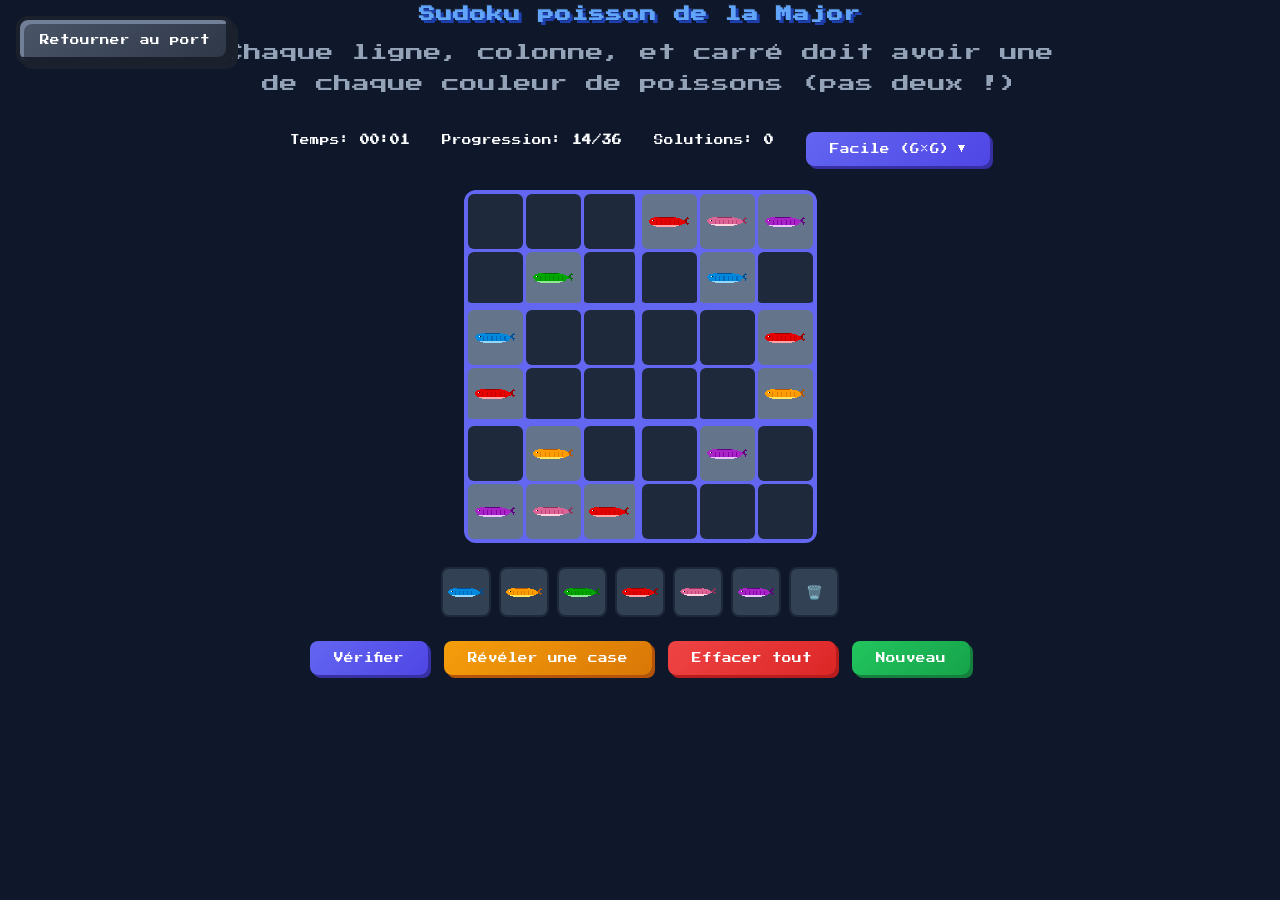
==== puzzles/fish-sudoku.html @ 7582b18f "Increase clues for easy puzzles (20-24 each) for unique solutions" ====
<!DOCTYPE html>
<html lang="fr">
<head>
    <meta charset="UTF-8">
    <meta name="viewport" content="width=device-width, initial-scale=1.0">
    <title>Sudoku poisson de la Major</title>
    <link rel="stylesheet" href="../assets/css/style.css">
    <link rel="stylesheet" href="../assets/css/puzzle.css">
    <style>
        .sudoku-container {
            display: flex;
            flex-direction: column;
            align-items: center;
            gap: 1.5rem;
        }

        .sudoku-grid {
            display: grid;
            gap: 3px;
            background: var(--primary);
            padding: 4px;
            border-radius: 12px;
        }

        .sudoku-grid.easy {
            grid-template-columns: repeat(6, 1fr);
            max-width: 360px;
        }

        .sudoku-grid.hard {
            grid-template-columns: repeat(9, 1fr);
            max-width: 500px;
        }

        .sudoku-cell {
            background: var(--surface);
            border-radius: 6px;
            display: flex;
            align-items: center;
            justify-content: center;
            cursor: pointer;
            transition: all 0.2s ease;
            position: relative;
        }

        .sudoku-grid.easy .sudoku-cell {
            width: 55px;
            height: 55px;
        }

        .sudoku-grid.hard .sudoku-cell {
            width: 50px;
            height: 50px;
        }

        .sudoku-grid.hard .sudoku-cell img {
            width: 35px;
            height: 35px;
        }

        .sudoku-cell:hover:not(.fixed):not(.revealed) {
            background: var(--surface-light);
            transform: scale(1.02);
        }

        .sudoku-cell.selected {
            box-shadow: 0 0 0 2px var(--primary);
        }

        .sudoku-cell.fixed {
            background: #64748b;
            cursor: default;
        }

        .sudoku-cell.revealed {
            background: rgba(34, 197, 94, 0.2);
            cursor: default;
        }

        .sudoku-cell.reveal-highlight {
            background: rgba(245, 158, 11, 0.3);
            cursor: pointer;
        }

        .sudoku-cell.reveal-highlight:hover {
            background: rgba(245, 158, 11, 0.5);
        }

        .sudoku-cell.correct {
            background: rgba(34, 197, 94, 0.3);
        }

        .sudoku-cell.wrong {
            background: rgba(239, 68, 68, 0.3);
        }

        .sudoku-cell img {
            width: 40px;
            height: 40px;
            object-fit: contain;
            image-rendering: pixelated;
            display: block;
            margin: 0 auto;
        }

        /* Box borders are added dynamically based on grid size */

        .fish-palette {
            display: flex;
            gap: 0.5rem;
            justify-content: center;
            flex-wrap: nowrap;
        }

        .fish-palette.hard .fish-btn {
            width: 44px;
            height: 44px;
        }

        .fish-palette.hard .fish-btn img {
            width: 32px;
            height: 32px;
        }

        .fish-btn {
            width: 50px;
            height: 50px;
            background: var(--surface-light);
            border: 2px solid var(--surface);
            border-radius: 8px;
            cursor: pointer;
            display: flex;
            align-items: center;
            justify-content: center;
            transition: all 0.2s ease;
            padding: 4px;
        }

        .fish-btn:hover {
            transform: scale(1.1);
            border-color: var(--primary);
        }

        .fish-btn.selected {
            border-color: var(--primary);
            box-shadow: 0 0 0 2px var(--primary);
        }

        .fish-btn img {
            width: 36px;
            height: 36px;
            object-fit: contain;
            image-rendering: pixelated;
            display: block;
            margin: 0 auto;
        }

        .controls {
            display: flex;
            gap: 1rem;
            flex-wrap: wrap;
            justify-content: center;
        }

        .btn-secondary {
            background: linear-gradient(135deg, #6366f1, #4f46e5);
            color: white;
            border: none;
            padding: 0.75rem 1.5rem;
            font-family: 'Press Start 2P', monospace;
            font-size: 0.6rem;
            border-radius: 8px;
            cursor: pointer;
            box-shadow: 3px 3px 0 #3730a3;
            transition: all 0.2s;
        }

        .btn-secondary:hover {
            transform: translate(-1px, -1px);
            box-shadow: 4px 4px 0 #3730a3;
        }

        .custom-select {
            position: relative;
            display: inline-block;
        }

        .select-btn {
            background: linear-gradient(135deg, #6366f1, #4f46e5);
            color: white;
            border: none;
            padding: 0.75rem 1.5rem;
            font-family: 'Press Start 2P', monospace;
            font-size: 0.6rem;
            border-radius: 8px;
            cursor: pointer;
            box-shadow: 3px 3px 0 #3730a3;
            transition: all 0.2s;
            display: flex;
            align-items: center;
            gap: 0.5rem;
        }

        .select-btn:hover {
            transform: translate(-1px, -1px);
            box-shadow: 4px 4px 0 #3730a3;
        }

        .select-btn::after {
            content: '▼';
            font-size: 0.5rem;
        }

        .select-btn.open::after {
            content: '▲';
        }

        .select-options {
            position: absolute;
            top: 100%;
            left: 0;
            margin-top: 0.5rem;
            background: linear-gradient(135deg, #4f46e5, #3730a3);
            border-radius: 8px;
            box-shadow: 3px 3px 0 #1e1b4b;
            display: none;
            z-index: 100;
            min-width: 100%;
        }

        .select-options.show {
            display: block;
        }

        .select-option {
            display: block;
            background: transparent;
            color: white;
            border: none;
            padding: 0.75rem 1.5rem;
            font-family: 'Press Start 2P', monospace;
            font-size: 0.5rem;
            cursor: pointer;
            width: 100%;
            text-align: left;
            transition: background 0.2s;
        }

        .select-option:hover {
            background: rgba(255, 255, 255, 0.1);
        }

        .select-option.selected {
            background: rgba(255, 255, 255, 0.2);
        }

        .stats-bar {
            display: flex;
            gap: 2rem;
            justify-content: center;
            font-family: 'Press Start 2P', monospace;
            font-size: 0.6rem;
            color: var(--text-secondary);
        }

        .feedback {
            text-align: center;
            font-family: 'Press Start 2P', monospace;
            font-size: 0.7rem;
            min-height: 2rem;
            padding: 0.5rem;
            border-radius: 8px;
        }

        .feedback.success {
            color: #22c55e;
        }

        .feedback.error {
            color: #ef4444;
        }

        .feedback.hint {
            color: #f59e0b;
        }
    </style>
</head>
<body>
    <a href="../index.html" class="retour-btn">Retourner au port</a>
    <div class="puzzle-wrapper">
        <main class="puzzle-main">
            <header>
                <h1>Sudoku poisson de la Major</h1>
                <p class="subtitle" style="max-width: 860px; margin: 0 auto;">Chaque ligne, colonne, et carré doit avoir une de chaque couleur de poissons (pas deux !)</p>
            </header>

            <div class="sudoku-container">
                <div class="stats-bar">
                    <span>Temps: <strong id="timer">00:00</strong></span>
                    <span>Progression: <strong id="progress">0/36</strong></span>
                    <span>Solutions: <strong id="solutions">...</strong></span>
                    <div class="custom-select">
                        <button class="select-btn" id="mode-btn">Facile (6×6)</button>
                        <div class="select-options" id="mode-options">
                            <button class="select-option selected" data-value="easy">Facile (6×6)</button>
                            <button class="select-option" data-value="hard">Difficile (9×9)</button>
                        </div>
                    </div>
                </div>

                <div class="sudoku-grid" id="sudoku-grid"></div>

                <div class="fish-palette" id="fish-palette"></div>

                <div class="controls">
                    <button class="btn-secondary" id="validate-btn">Vérifier</button>
                    <button class="btn-secondary" id="reveal-btn" style="background: linear-gradient(135deg, #f59e0b, #d97706); box-shadow: 3px 3px 0 #b45309;">Révéler une case</button>
                    <button class="btn-secondary" id="clear-btn" style="background: linear-gradient(135deg, #ef4444, #dc2626); box-shadow: 3px 3px 0 #b91c1c;">Effacer tout</button>
                    <button class="btn-secondary" id="new-btn" style="background: linear-gradient(135deg, #22c55e, #16a34a); box-shadow: 3px 3px 0 #15803d;">Nouveau</button>
                </div>

                <div id="feedback" class="feedback"></div>
            </div>
        </main>
    </div>

    <!-- Success Overlay -->
    <div class="success-overlay" id="success-overlay">
        <div class="success-box">
            <h2>Bravo !</h2>
            <p>Maintenant tu ne peux plus dire que tu sais pas faire un sudoku !</p>
            <a href="../index.html" class="retour-btn">Retourner au port</a>
        </div>
    </div>

    <!-- Fail Overlay -->
    <div class="success-overlay" id="fail-overlay" style="display: none;">
        <div class="success-box">
            <h2>Oops...</h2>
            <p>Il y a au moins deux poissons d'une couleur quelque part...</p>
            <div style="display: flex; gap: 1rem; justify-content: center; margin-top: 1rem;">
                <button class="btn-play" id="continue-btn" style="background: linear-gradient(135deg, #22c55e, #16a34a); padding: 1rem 2rem; font-family: 'Press Start 2P', monospace; font-size: 0.7rem; border-radius: 8px; border: none; color: white; cursor: pointer; box-shadow: 4px 4px 0 #15803d;">Oui</button>
                <a href="../index.html" style="background: linear-gradient(135deg, #ef4444, #dc2626); padding: 1rem 2rem; font-family: 'Press Start 2P', monospace; font-size: 0.7rem; border-radius: 8px; border: none; color: white; text-decoration: none; cursor: pointer; box-shadow: 4px 4px 0 #b91c1c;">Non</a>
            </div>
        </div>
    </div>

    <script src="../assets/js/puzzle-nav.js"></script>
    <script>
        // Game mode
        let gameMode = 'easy'; // 'easy' or 'hard'
        
        // Fish types
        const FISH_EASY = [
            { id: 0, name: 'blue', image: '../assets/images/fish-blue.png' },
            { id: 1, name: 'gold', image: '../assets/images/fish-gold.png' },
            { id: 2, name: 'green', image: '../assets/images/fish-green.png' },
            { id: 3, name: 'red', image: '../assets/images/fish-red.png' },
            { id: 4, name: 'pink', image: '../assets/images/fish-pink.png' },
            { id: 5, name: 'purple', image: '../assets/images/fish-purple.png' }
        ];

        const FISH_HARD = [
            { id: 0, name: 'blue', image: '../assets/images/fish-blue.png' },
            { id: 1, name: 'gold', image: '../assets/images/fish-gold.png' },
            { id: 2, name: 'green', image: '../assets/images/fish-green.png' },
            { id: 3, name: 'red', image: '../assets/images/fish-red.png' },
            { id: 4, name: 'pink', image: '../assets/images/fish-pink.png' },
            { id: 5, name: 'purple', image: '../assets/images/fish-purple.png' },
            { id: 6, name: 'cyan', image: '../assets/images/fish-cyan.png' },
            { id: 7, name: 'orange', image: '../assets/images/fish-orange.png' },
            { id: 8, name: 'navy', image: '../assets/images/fish-navy.png' }
        ];

        // Get current FISH array based on mode
        function getFish() {
            return gameMode === 'easy' ? FISH_EASY : FISH_HARD;
        }

        function getGridSize() {
            return gameMode === 'easy' ? 6 : 9;
        }

        // 6x6 Sudoku puzzles (0 = empty, 1-6 = fish ID + 1)
        // All puzzles have unique solutions (verified)
        const PUZZLES_EASY = [
            // Puzzle 1 - 22 clues
            [
                [1, 0, 5, 0, 0, 6],
                [0, 0, 4, 0, 0, 1],
                [0, 6, 0, 0, 2, 0],
                [0, 2, 0, 0, 5, 0],
                [5, 0, 0, 3, 0, 0],
                [0, 0, 1, 0, 6, 0]
            ],
            // Puzzle 2 - 22 clues
            [
                [0, 0, 3, 0, 1, 0],
                [0, 1, 0, 0, 4, 5],
                [2, 0, 0, 5, 0, 1],
                [1, 5, 0, 0, 0, 3],
                [0, 3, 4, 0, 2, 0],
                [0, 0, 0, 1, 0, 0]
            ],
            // Puzzle 3 - 24 clues
            [
                [0, 2, 0, 0, 0, 1],
                [0, 0, 0, 0, 1, 2],
                [0, 0, 1, 2, 0, 5],
                [5, 0, 6, 1, 0, 0],
                [3, 1, 0, 0, 0, 0],
                [1, 0, 0, 0, 5, 0]
            ],
            // Puzzle 4 - 20 clues
            [
                [6, 0, 0, 4, 0, 0],
                [0, 3, 0, 0, 0, 5],
                [0, 0, 1, 0, 6, 0],
                [0, 5, 0, 1, 0, 0],
                [5, 0, 0, 0, 2, 0],
                [0, 0, 2, 0, 0, 6]
            ],
            // Puzzle 5 - 22 clues
            [
                [0, 0, 0, 4, 5, 6],
                [0, 3, 0, 0, 1, 0],
                [1, 0, 0, 0, 0, 4],
                [4, 0, 0, 0, 0, 2],
                [0, 2, 0, 0, 6, 0],
                [6, 5, 4, 0, 0, 0]
            ]
        ];

        // 9x9 Sudoku puzzles (0 = empty, 1-9 = fish ID + 1)
        // Hard puzzles with unique solutions (~25-30 clues)
        const PUZZLES_HARD = [
            // Puzzle 1 - 28 clues (Arto Inkala's "World's Hardest Sudoku")
            [
                [0, 0, 5, 3, 0, 0, 0, 0, 0],
                [8, 0, 0, 0, 0, 0, 0, 2, 0],
                [0, 7, 0, 0, 1, 0, 5, 0, 0],
                [4, 0, 0, 0, 0, 5, 3, 0, 0],
                [0, 1, 0, 0, 7, 0, 0, 0, 6],
                [0, 0, 3, 2, 0, 0, 0, 8, 0],
                [0, 6, 0, 5, 0, 0, 0, 0, 0],
                [0, 0, 0, 0, 0, 0, 0, 1, 0],
                [2, 0, 0, 0, 0, 0, 0, 4, 0]
            ],
            // Puzzle 2 - 26 clues
            [
                [0, 0, 0, 0, 0, 0, 0, 0, 0],
                [0, 0, 0, 0, 0, 3, 0, 8, 5],
                [0, 0, 1, 0, 2, 0, 0, 0, 0],
                [0, 0, 0, 5, 0, 7, 0, 0, 0],
                [0, 0, 4, 0, 0, 0, 1, 0, 0],
                [0, 9, 0, 0, 0, 0, 0, 0, 0],
                [5, 0, 0, 0, 0, 0, 0, 7, 3],
                [0, 0, 2, 0, 1, 0, 0, 0, 0],
                [0, 0, 0, 0, 4, 0, 0, 0, 9]
            ],
            // Puzzle 3 - 30 clues
            [
                [0, 2, 0, 6, 0, 8, 0, 0, 0],
                [5, 8, 0, 0, 0, 9, 0, 0, 0],
                [0, 0, 0, 0, 4, 0, 0, 0, 0],
                [3, 7, 0, 0, 0, 0, 5, 0, 0],
                [6, 0, 0, 0, 0, 0, 0, 0, 4],
                [0, 0, 8, 0, 0, 0, 0, 1, 3],
                [0, 0, 0, 0, 2, 0, 0, 0, 0],
                [0, 0, 0, 8, 0, 0, 0, 4, 7],
                [0, 0, 0, 5, 0, 3, 0, 9, 0]
            ]
        ];

        function getPuzzles() {
            return gameMode === 'easy' ? PUZZLES_EASY : PUZZLES_HARD;
        }

        let currentPuzzle = 0;
        let grid = [];
        let selectedFish = null;
        let selectedCell = null;
        let startTime = Date.now();
        let timerInterval = null;
        let revealMode = false;
        let lastPuzzle = { easy: -1, hard: -1 }; // Track last puzzle per mode

        function initGame() {
            const size = getGridSize();
            const puzzles = getPuzzles();
            
            // For 6x6, validate puzzles have solutions. For 9x9, trust pre-made puzzles (validation is slow)
            if (gameMode === 'easy') {
                let attempts = 0;
                do {
                    currentPuzzle = Math.floor(Math.random() * puzzles.length);
                    grid = puzzles[currentPuzzle].map(row => [...row]);
                    attempts++;
                } while ((countSolutions(grid, 1) < 1 || currentPuzzle === lastPuzzle.easy) && attempts < puzzles.length * 2);
                lastPuzzle.easy = currentPuzzle;
            } else {
                // Hard mode: use pre-made puzzles, avoid same puzzle twice in a row
                let newIndex;
                do {
                    newIndex = Math.floor(Math.random() * puzzles.length);
                } while (newIndex === lastPuzzle.hard && puzzles.length > 1);
                currentPuzzle = newIndex;
                lastPuzzle.hard = currentPuzzle;
                grid = puzzles[currentPuzzle].map(row => [...row]);
            }
            
            selectedFish = null;
            selectedCell = null;
            revealMode = false;
            startTime = Date.now();

            // Reset reveal button style
            document.getElementById('reveal-btn').style.background = 'linear-gradient(135deg, #f59e0b, #d97706)';
            document.getElementById('reveal-btn').style.boxShadow = '3px 3px 0 #b45309';

            renderGrid();
            renderPalette();
            updateProgress();
            updateSolutionCount();

            if (timerInterval) clearInterval(timerInterval);
            timerInterval = setInterval(updateTimer, 1000);

            document.getElementById('feedback').className = 'feedback';
            document.getElementById('feedback').textContent = '';
        }

        function renderGrid() {
            const gridEl = document.getElementById('sudoku-grid');
            gridEl.innerHTML = '';
            gridEl.className = `sudoku-grid ${gameMode}`;

            const size = getGridSize();
            const puzzles = getPuzzles();
            
            // Clear any existing dynamic border styles
            const existingStyles = document.getElementById('dynamic-border-styles');
            if (existingStyles) existingStyles.remove();
            
            // Add dynamic border styles based on grid size
            const styleEl = document.createElement('style');
            styleEl.id = 'dynamic-border-styles';
            
            if (gameMode === 'easy') {
                // 6x6 grid with 2x3 boxes
                styleEl.textContent = `
                    .sudoku-cell:nth-child(n+7):nth-child(-n+12) { border-bottom: 4px solid var(--primary); }
                    .sudoku-cell:nth-child(n+19):nth-child(-n+24) { border-bottom: 4px solid var(--primary); }
                    .sudoku-cell:nth-child(n+31):nth-child(-n+36) { border-bottom: none; }
                    .sudoku-cell:nth-child(3n) { border-right: 4px solid var(--primary); }
                    .sudoku-cell:nth-child(6n) { border-right: none; }
                `;
            } else {
                // 9x9 grid with 3x3 boxes
                // Horizontal borders after rows 3 and 6
                styleEl.textContent = `
                    .sudoku-cell:nth-child(n+19):nth-child(-n+27) { border-bottom: 4px solid var(--primary); }
                    .sudoku-cell:nth-child(n+46):nth-child(-n+54) { border-bottom: 4px solid var(--primary); }
                    .sudoku-cell:nth-child(9n+3) { border-right: 4px solid var(--primary); }
                    .sudoku-cell:nth-child(9n+6) { border-right: 4px solid var(--primary); }
                `;
            }
            document.head.appendChild(styleEl);

            for (let row = 0; row < size; row++) {
                for (let col = 0; col < size; col++) {
                    const cell = document.createElement('div');
                    cell.className = 'sudoku-cell';
                    cell.dataset.row = row;
                    cell.dataset.col = col;

                    const value = grid[row][col];
                    if (value > 0) {
                        cell.innerHTML = getFishDisplay(value);
                        if (puzzles[currentPuzzle][row][col] !== 0) {
                            cell.classList.add('fixed');
                        }
                    }

                    cell.addEventListener('click', () => selectCell(row, col));
                    gridEl.appendChild(cell);
                }
            }
        }

        function getFishDisplay(value) {
            const fish = getFish();
            const size = getGridSize();
            if (value >= 1 && value <= size) {
                const f = fish[value - 1];
                return `<img src="${f.image}" alt="${f.name}">`;
            }
            return '';
        }

        function renderPalette() {
            const paletteEl = document.getElementById('fish-palette');
            paletteEl.innerHTML = '';
            const fish = getFish();
            const size = getGridSize();

            // Add class for smaller buttons in hard mode
            if (gameMode === 'hard') {
                paletteEl.classList.add('hard');
            } else {
                paletteEl.classList.remove('hard');
            }

            fish.slice(0, size).forEach((f, index) => {
                const btn = document.createElement('button');
                btn.className = 'fish-btn';
                btn.dataset.id = index;
                btn.innerHTML = `<img src="${f.image}" alt="${f.name}">`;
                btn.addEventListener('click', () => selectFish(index + 1));
                paletteEl.appendChild(btn);
            });

            // Add eraser button
            const eraser = document.createElement('button');
            eraser.className = 'fish-btn';
            eraser.innerHTML = '🗑️';
            eraser.title = 'Effacer';
            eraser.addEventListener('click', () => selectFish(0));
            paletteEl.appendChild(eraser);
        }

        function selectFish(fishId) {
            selectedFish = fishId;
            
            // Update palette selection
            document.querySelectorAll('.fish-btn').forEach(btn => {
                btn.classList.remove('selected');
            });
            if (fishId > 0) {
                document.querySelector(`.fish-btn[data-id="${fishId - 1}"]`)?.classList.add('selected');
            }
            // Don't auto-place - wait for cell click
        }

        function selectCell(row, col) {
            // Deselect previous
            document.querySelectorAll('.sudoku-cell').forEach(c => c.classList.remove('selected'));
            
            const cell = document.querySelector(`.sudoku-cell[data-row="${row}"][data-col="${col}"]`);
            
            // Handle reveal mode
            if (revealMode) {
                if (cell.classList.contains('fixed') || cell.classList.contains('revealed')) {
                    return; // Can't reveal already filled cells
                }
                
                // Find a valid value for this cell
                const validValue = findValidValue(row, col);
                if (validValue) {
                    grid[row][col] = validValue;
                    cell.innerHTML = getFishDisplay(validValue);
                    cell.classList.add('revealed');
                    cell.classList.remove('reveal-highlight');
                    updateProgress();
                    updateSolutionCount();
                }
                
                // Exit reveal mode
                exitRevealMode();
                return;
            }
            
            if (cell.classList.contains('fixed') || cell.classList.contains('revealed')) {
                return;
            }

            // Must have a fish selected first
            if (selectedFish === null) {
                return;
            }

            cell.classList.add('selected');
            selectedCell = { row, col };
            placeFish(row, col);
        }
        
        function findValidValue(row, col) {
            const size = getGridSize();
            // Try each value and find one that leads to at least one solution
            for (let val = 1; val <= size; val++) {
                if (isValidPlacement(row, col, val)) {
                    grid[row][col] = val;
                    const count = countSolutions(grid, 1);
                    grid[row][col] = 0;
                    if (count >= 1) {
                        return val;
                    }
                }
            }
            // Fallback: just find any valid placement
            for (let val = 1; val <= size; val++) {
                if (isValidPlacement(row, col, val)) {
                    return val;
                }
            }
            return null;
        }
        
        function isValidPlacement(row, col, val) {
            const size = getGridSize();
            
            // Check row
            for (let c = 0; c < size; c++) {
                if (c !== col && grid[row][c] === val) return false;
            }
            // Check column
            for (let r = 0; r < size; r++) {
                if (r !== row && grid[r][col] === val) return false;
            }
            // Check box (2x3 for easy, 3x3 for hard)
            if (gameMode === 'easy') {
                const boxRow = Math.floor(row / 2) * 2;
                const boxCol = Math.floor(col / 3) * 3;
                for (let r = boxRow; r < boxRow + 2; r++) {
                    for (let c = boxCol; c < boxCol + 3; c++) {
                        if ((r !== row || c !== col) && grid[r][c] === val) return false;
                    }
                }
            } else {
                const boxRow = Math.floor(row / 3) * 3;
                const boxCol = Math.floor(col / 3) * 3;
                for (let r = boxRow; r < boxRow + 3; r++) {
                    for (let c = boxCol; c < boxCol + 3; c++) {
                        if ((r !== row || c !== col) && grid[r][c] === val) return false;
                    }
                }
            }
            return true;
        }
        
        function enterRevealMode() {
            revealMode = true;
            document.getElementById('reveal-btn').style.background = 'linear-gradient(135deg, #c2410c, #9a3412)';
            document.getElementById('reveal-btn').style.boxShadow = '3px 3px 0 #7c2d12';
            
            // Highlight unfilled cells
            document.querySelectorAll('.sudoku-cell').forEach(cell => {
                const row = parseInt(cell.dataset.row);
                const col = parseInt(cell.dataset.col);
                if (grid[row][col] === 0 && !cell.classList.contains('fixed') && !cell.classList.contains('revealed')) {
                    cell.classList.add('reveal-highlight');
                }
            });
        }
        
        function exitRevealMode() {
            revealMode = false;
            document.getElementById('reveal-btn').style.background = 'linear-gradient(135deg, #f59e0b, #d97706)';
            document.getElementById('reveal-btn').style.boxShadow = '3px 3px 0 #b45309';
            
            document.querySelectorAll('.sudoku-cell').forEach(cell => {
                cell.classList.remove('reveal-highlight');
            });
        }
        
        function revealCell() {
            if (revealMode) {
                exitRevealMode();
            } else {
                enterRevealMode();
            }
        }

        function placeFish(row, col) {
            if (selectedFish === null) return;
            
            const cell = document.querySelector(`.sudoku-cell[data-row="${row}"][data-col="${col}"]`);
            if (cell.classList.contains('fixed') || cell.classList.contains('revealed')) return;

            if (selectedFish === 0) {
                // Eraser
                grid[row][col] = 0;
                cell.innerHTML = '';
            } else {
                grid[row][col] = selectedFish;
                cell.innerHTML = getFishDisplay(selectedFish);
            }

            cell.classList.remove('correct', 'wrong');
            updateProgress();
            updateSolutionCount();
        }

        function updateProgress() {
            const size = getGridSize();
            const total = size * size;
            let filled = 0;
            for (let row = 0; row < size; row++) {
                for (let col = 0; col < size; col++) {
                    if (grid[row][col] !== 0) filled++;
                }
            }
            document.getElementById('progress').textContent = `${filled}/${total}`;
        }

        function updateTimer() {
            const elapsed = Math.floor((Date.now() - startTime) / 1000);
            const mins = Math.floor(elapsed / 60).toString().padStart(2, '0');
            const secs = (elapsed % 60).toString().padStart(2, '0');
            document.getElementById('timer').textContent = `${mins}:${secs}`;
        }

        // Solution counter using backtracking
        function countSolutions(gridState, limit = 100) {
            let count = 0;
            const size = getGridSize();
            
            function isValid(grid, row, col, num) {
                // Check row
                for (let c = 0; c < size; c++) {
                    if (grid[row][c] === num) return false;
                }
                // Check column
                for (let r = 0; r < size; r++) {
                    if (grid[r][col] === num) return false;
                }
                // Check box (2x3 for easy, 3x3 for hard)
                if (gameMode === 'easy') {
                    const boxRow = Math.floor(row / 2) * 2;
                    const boxCol = Math.floor(col / 3) * 3;
                    for (let r = boxRow; r < boxRow + 2; r++) {
                        for (let c = boxCol; c < boxCol + 3; c++) {
                            if (grid[r][c] === num) return false;
                        }
                    }
                } else {
                    const boxRow = Math.floor(row / 3) * 3;
                    const boxCol = Math.floor(col / 3) * 3;
                    for (let r = boxRow; r < boxRow + 3; r++) {
                        for (let c = boxCol; c < boxCol + 3; c++) {
                            if (grid[r][c] === num) return false;
                        }
                    }
                }
                return true;
            }

            function solve(grid) {
                if (count >= limit) return;
                
                // Find first empty cell
                for (let row = 0; row < size; row++) {
                    for (let col = 0; col < size; col++) {
                        if (grid[row][col] === 0) {
                            for (let num = 1; num <= size; num++) {
                                if (isValid(grid, row, col, num)) {
                                    grid[row][col] = num;
                                    solve(grid);
                                    grid[row][col] = 0;
                                }
                            }
                            return; // No valid number found
                        }
                    }
                }
                // All cells filled - found a solution
                count++;
            }

            const gridCopy = gridState.map(row => [...row]);
            solve(gridCopy);
            return count >= limit ? `${limit}+` : count;
        }

        function updateSolutionCount() {
            // Skip solution counting for 9x9 grids - too slow
            if (gameMode === 'hard') {
                document.getElementById('solutions').textContent = '?';
                return;
            }
            const count = countSolutions(grid, 100);
            document.getElementById('solutions').textContent = count;
        }

        function validate() {
            const feedback = document.getElementById('feedback');
            const size = getGridSize();
            const total = size * size;

            // Helper to check if array has all unique values 1-N
            function hasAllUnique(arr) {
                const set = new Set(arr);
                return set.size === size && arr.every(v => v >= 1 && v <= size);
            }

            // Helper to check if a cell has conflicts
            function hasConflict(row, col) {
                const value = grid[row][col];
                if (value === 0) return false;

                // Check row
                for (let c = 0; c < size; c++) {
                    if (c !== col && grid[row][c] === value) return true;
                }

                // Check column
                for (let r = 0; r < size; r++) {
                    if (r !== row && grid[r][col] === value) return true;
                }

                // Check box
                if (gameMode === 'easy') {
                    const boxRow = Math.floor(row / 2) * 2;
                    const boxCol = Math.floor(col / 3) * 3;
                    for (let r = boxRow; r < boxRow + 2; r++) {
                        for (let c = boxCol; c < boxCol + 3; c++) {
                            if ((r !== row || c !== col) && grid[r][c] === value) return true;
                        }
                    }
                } else {
                    const boxRow = Math.floor(row / 3) * 3;
                    const boxCol = Math.floor(col / 3) * 3;
                    for (let r = boxRow; r < boxRow + 3; r++) {
                        for (let c = boxCol; c < boxCol + 3; c++) {
                            if ((r !== row || c !== col) && grid[r][c] === value) return true;
                        }
                    }
                }

                return false;
            }

            // Count filled cells
            let filledCount = 0;
            for (let row = 0; row < size; row++) {
                for (let col = 0; col < size; col++) {
                    if (grid[row][col] !== 0) filledCount++;
                }
            }

            // If not all filled, validate filled cells and mark correct ones green
            if (filledCount < total) {
                for (let row = 0; row < size; row++) {
                    for (let col = 0; col < size; col++) {
                        const cell = document.querySelector(`.sudoku-cell[data-row="${row}"][data-col="${col}"]`);
                        if (grid[row][col] !== 0 && !cell.classList.contains('fixed') && !cell.classList.contains('revealed')) {
                            if (!hasConflict(row, col)) {
                                cell.classList.add('correct');
                            }
                        }
                    }
                }
                return;
            }

            // All cells filled - validate complete grid
            // Check all rows
            for (let row = 0; row < size; row++) {
                if (!hasAllUnique(grid[row])) {
                    document.getElementById('fail-overlay').style.display = 'flex';
                    return;
                }
            }

            // Check all columns
            for (let col = 0; col < size; col++) {
                const column = [];
                for (let row = 0; row < size; row++) {
                    column.push(grid[row][col]);
                }
                if (!hasAllUnique(column)) {
                    document.getElementById('fail-overlay').style.display = 'flex';
                    return;
                }
            }

            // Check all boxes
            if (gameMode === 'easy') {
                // 2x3 boxes for 6x6 grid
                for (let boxRow = 0; boxRow < 3; boxRow++) {
                    for (let boxCol = 0; boxCol < 2; boxCol++) {
                        const box = [];
                        for (let r = 0; r < 2; r++) {
                            for (let c = 0; c < 3; c++) {
                                box.push(grid[boxRow * 2 + r][boxCol * 3 + c]);
                            }
                        }
                        if (!hasAllUnique(box)) {
                            document.getElementById('fail-overlay').style.display = 'flex';
                            return;
                        }
                    }
                }
            } else {
                // 3x3 boxes for 9x9 grid
                for (let boxRow = 0; boxRow < 3; boxRow++) {
                    for (let boxCol = 0; boxCol < 3; boxCol++) {
                        const box = [];
                        for (let r = 0; r < 3; r++) {
                            for (let c = 0; c < 3; c++) {
                                box.push(grid[boxRow * 3 + r][boxCol * 3 + c]);
                            }
                        }
                        if (!hasAllUnique(box)) {
                            document.getElementById('fail-overlay').style.display = 'flex';
                            return;
                        }
                    }
                }
            }

            // All valid!
            feedback.className = 'feedback success';
            feedback.textContent = '🎉 Parfait ! Tous les poissons sont à leur place !';
            gameOver(true);
        }

        function gameOver(won) {
            clearInterval(timerInterval);
            if (won) {
                document.getElementById('success-overlay').classList.add('show');
            }
        }
        
        function clearAll() {
            const size = getGridSize();
            const puzzles = getPuzzles();
            
            // Clear all non-fixed cells
            for (let row = 0; row < size; row++) {
                for (let col = 0; col < size; col++) {
                    if (puzzles[currentPuzzle][row][col] === 0) {
                        grid[row][col] = 0;
                        const cell = document.querySelector(`.sudoku-cell[data-row="${row}"][data-col="${col}"]`);
                        cell.innerHTML = '';
                        cell.classList.remove('correct', 'wrong', 'reveal-highlight');
                    }
                }
            }
            selectedFish = null;
            selectedCell = null;
            exitRevealMode();
            updateProgress();
            updateSolutionCount();
            
            // Clear palette selection
            document.querySelectorAll('.fish-btn').forEach(btn => btn.classList.remove('selected'));
        }

        // Event listeners
        document.getElementById('validate-btn').addEventListener('click', validate);
        document.getElementById('reveal-btn').addEventListener('click', revealCell);
        document.getElementById('clear-btn').addEventListener('click', clearAll);
        document.getElementById('new-btn').addEventListener('click', () => {
            document.getElementById('success-overlay').classList.remove('show');
            document.getElementById('fail-overlay').style.display = 'none';
            initGame();
        });

        document.getElementById('continue-btn').addEventListener('click', () => {
            document.getElementById('fail-overlay').style.display = 'none';
        });

        // Custom dropdown
        const modeBtn = document.getElementById('mode-btn');
        const modeOptions = document.getElementById('mode-options');
        
        modeBtn.addEventListener('click', () => {
            modeBtn.classList.toggle('open');
            modeOptions.classList.toggle('show');
        });

        document.querySelectorAll('.select-option').forEach(option => {
            option.addEventListener('click', () => {
                const value = option.dataset.value;
                gameMode = value;
                modeBtn.textContent = option.textContent;
                document.querySelectorAll('.select-option').forEach(o => o.classList.remove('selected'));
                option.classList.add('selected');
                modeBtn.classList.remove('open');
                modeOptions.classList.remove('show');
            });
        });

        // Close dropdown when clicking outside
        document.addEventListener('click', (e) => {
            if (!e.target.closest('.custom-select')) {
                modeBtn.classList.remove('open');
                modeOptions.classList.remove('show');
            }
        });

        // Keyboard support
        document.addEventListener('keydown', (e) => {
            const size = getGridSize();
            const keyNum = parseInt(e.key);
            if (keyNum >= 1 && keyNum <= size) {
                selectFish(keyNum);
            } else if (e.key === '0' || e.key === 'Delete' || e.key === 'Backspace') {
                selectFish(0);
            }
        });

        // Initialize
        initGame();
    </script>
    <script src="../assets/js/puzzle-complete.js"></script>
</body>
</html>
---- assets/css/style.css ----
@import url('https://fonts.googleapis.com/css2?family=Press+Start+2P&display=swap');

/* Base styles */
:root {
    --primary: #6366f1;
    --primary-dark: #4f46e5;
    --secondary: #f472b6;
    --background: #0f172a;
    --surface: #1e293b;
    --surface-light: #334155;
    --text: #f8fafc;
    --text-muted: #94a3b8;
    --success: #22c55e;
    --border-radius: 12px;
}

* {
    margin: 0;
    padding: 0;
    box-sizing: border-box;
}

body {
    font-family: 'Press Start 2P', monospace;
    background: var(--background);
    color: var(--text);
    min-height: 100vh;
    line-height: 1.8;
}

/* Pixel art background */
.pixel-bg {
    position: fixed;
    top: 0;
    left: 0;
    width: 100%;
    height: 100%;
    background-image: url('../images/marseille.png?v=2');
    background-size: cover;
    background-position: center;
    background-repeat: no-repeat;
    background-color: var(--background);
    image-rendering: pixelated;
    image-rendering: -moz-crisp-edges;
    image-rendering: crisp-edges;
    z-index: -2;
}

.container {
    max-width: 900px;
    margin: 0 auto;
    padding: 2rem;
}

/* Header */
header {
    text-align: center;
    margin-bottom: 2rem;
}

h1 {
    font-family: 'Press Start 2P', monospace;
    font-size: 1rem;
    margin-bottom: 0.5rem;
    color: #60a5fa;
    text-shadow: 3px 3px 0 #1e40af, -1px -1px 0 #1e293b;
    letter-spacing: 1px;
}

.subtitle {
    color: var(--text-muted);
    font-size: 1.1rem;
}

/* Progress Section */
#progress-section {
    background: var(--surface);
    border-radius: var(--border-radius);
    padding: 2rem;
    margin-bottom: 2rem;
}

.letter-grid {
    display: flex;
    justify-content: center;
    gap: 0.5rem;
    margin-bottom: 1.5rem;
    flex-wrap: wrap;
}

.letter-slot {
    width: 50px;
    height: 50px;
    background: var(--surface-light);
    border-radius: 8px;
    display: flex;
    align-items: center;
    justify-content: center;
    font-size: 1.5rem;
    font-weight: bold;
    color: var(--text-muted);
    transition: all 0.3s ease;
}

.letter-slot.revealed {
    background: var(--primary);
    color: white;
    animation: reveal 0.5s ease;
}

@keyframes reveal {
    0% { transform: scale(1.3); opacity: 0; }
    100% { transform: scale(1); opacity: 1; }
}

#progress-bar {
    height: 8px;
    background: var(--surface-light);
    border-radius: 4px;
    overflow: hidden;
    margin-bottom: 0.5rem;
}

#progress-fill {
    height: 100%;
    background: linear-gradient(90deg, var(--primary), var(--secondary));
    width: 0%;
    transition: width 0.5s ease;
}

#progress-text {
    text-align: center;
    color: var(--text-muted);
}

/* Puzzles Section */
#puzzles-section h2 {
    margin-bottom: 1.5rem;
}

#puzzles-list {
    display: grid;
    gap: 1rem;
}

.puzzle-card {
    background: var(--surface);
    border-radius: var(--border-radius);
    padding: 1.5rem;
    display: flex;
    align-items: center;
    gap: 1rem;
    cursor: pointer;
    transition: all 0.3s ease;
    text-decoration: none;
    color: var(--text);
}

.puzzle-card:hover {
    background: var(--surface-light);
    transform: translateY(-2px);
}

.puzzle-card.completed {
    border: 2px solid var(--success);
}

.puzzle-icon {
    font-size: 2rem;
    width: 50px;
    text-align: center;
}

.puzzle-info {
    flex: 1;
}

.puzzle-title {
    font-size: 1.2rem;
    font-weight: 600;
    margin-bottom: 0.25rem;
}

.puzzle-description {
    color: var(--text-muted);
    font-size: 0.9rem;
}

.puzzle-status {
    font-size: 1.5rem;
}

/* Footer */
footer {
    text-align: center;
    margin-top: 3rem;
    color: var(--text-muted);
    font-size: 0.9rem;
}

/* Responsive */
@media (max-width: 600px) {
    .container {
        padding: 1rem;
    }
    
    h1 {
        font-size: 1.8rem;
    }
    
    .letter-slot {
        width: 40px;
        height: 40px;
        font-size: 1.2rem;
    }
}

/* Retour Button - Pixel Art Style */
.retour-btn {
    position: fixed;
    top: 1rem;
    left: 1rem;
    background: linear-gradient(135deg, #4a5568, #2d3748);
    color: white;
    padding: 0.75rem 1.25rem;
    font-family: 'Press Start 2P', monospace;
    font-size: 0.6rem;
    text-decoration: none;
    border: 4px solid #1a202c;
    border-radius: 12px;
    box-shadow: 
        inset -4px -4px 0 #1a202c,
        inset 4px 4px 0 #718096,
        4px 4px 0 #1a202c;
    z-index: 1000;
    transition: all 0.1s ease;
    image-rendering: pixelated;
}

.retour-btn:hover {
    background: linear-gradient(135deg, #5a6578, #3d4758);
    transform: translate(-2px, -2px);
    box-shadow: 
        inset -4px -4px 0 #1a202c,
        inset 4px 4px 0 #8196a6,
        6px 6px 0 #1a202c;
}

.retour-btn:active {
    transform: translate(0, 0);
    box-shadow: 
        inset -4px -4px 0 #1a202c,
        inset 4px 4px 0 #718096,
        2px 2px 0 #1a202c;
}

/* Success Overlay */
.success-overlay {
    position: fixed;
    top: 0;
    left: 0;
    width: 100%;
    height: 100%;
    background: rgba(0, 0, 0, 0.8);
    display: none;
    justify-content: center;
    align-items: center;
    z-index: 2000;
}

.success-overlay.show {
    display: flex;
}

.success-box {
    background: linear-gradient(135deg, #1e293b, #334155);
    border: 4px solid #60a5fa;
    border-radius: 16px;
    padding: 2rem 3rem;
    text-align: center;
    max-width: 400px;
    box-shadow: 0 0 30px rgba(96, 165, 250, 0.3);
}

.success-box h2 {
    color: #60a5fa;
    font-family: 'Press Start 2P', monospace;
    font-size: 1.2rem;
    margin-bottom: 1rem;
}

.success-box p {
    color: #e2e8f0;
    font-family: 'Press Start 2P', monospace;
    font-size: 0.7rem;
    line-height: 1.6;
    margin-bottom: 1.5rem;
}

.success-box .retour-btn {
    position: static;
    display: inline-block;
}

/* Completion Overlay - Pixel Art Style */
.completion-overlay {
    position: fixed;
    top: 0;
    left: 0;
    width: 100%;
    height: 100%;
    background: rgba(15, 23, 42, 0.9);
    backdrop-filter: blur(2px);
    display: flex;
    align-items: center;
    justify-content: center;
    z-index: 1000;
    animation: fadeIn 0.3s ease;
}

/* Pixelated effect overlay */
.completion-overlay::before {
    content: '';
    position: absolute;
    top: 0;
    left: 0;
    width: 100%;
    height: 100%;
    background-image: url("data:image/svg+xml,%3Csvg viewBox='0 0 4 4' xmlns='http://www.w3.org/2000/svg'%3E%3Crect width='2' height='2' fill='%23000' fill-opacity='0.1'/%3E%3Crect x='2' y='2' width='2' height='2' fill='%23000' fill-opacity='0.1'/%3E%3C/svg%3E");
    background-size: 4px 4px;
    pointer-events: none;
    z-index: 1;
}

@keyframes fadeIn {
    from { opacity: 0; }
    to { opacity: 1; }
}

.completion-dialog {
    background: white;
    border: 6px solid #4a90c2;
    border-radius: 12px;
    padding: 2rem;
    max-width: 420px;
    text-align: center;
    animation: popIn 0.4s ease;
    z-index: 2;
    position: relative;
}

@keyframes popIn {
    0% { transform: scale(0.8); opacity: 0; }
    100% { transform: scale(1); opacity: 1; }
}

.vincent-sprite-small {
    width: 80px;
    height: 80px;
    margin: 0 auto 1rem;
    image-rendering: pixelated;
}

.vincent-sprite-small img {
    width: 100%;
    height: auto;
    image-rendering: pixelated;
}

.completion-dialog .dialogue-box {
    background: white;
    border: 3px solid #1e293b;
    padding: 1rem;
    margin-bottom: 1.5rem;
    min-height: 80px;
}

.completion-dialog .dialogue-text {
    font-size: 0.55rem;
    color: #1e293b;
    line-height: 2;
    margin-bottom: 0.5rem;
}

.completion-dialog .letter-found {
    font-size: 0.5rem;
    color: #6366f1;
    margin-top: 0.5rem;
}

.completion-dialog .letter {
    font-size: 1.5rem;
    color: #f472b6;
    text-shadow: 2px 2px 0 #1e293b;
}

.choice-buttons {
    display: flex;
    gap: 1rem;
    justify-content: center;
}

.choice-btn {
    color: white;
    border: none;
    padding: 10px 20px;
    font-family: 'Press Start 2P', monospace;
    font-size: 0.55rem;
    cursor: pointer;
    box-shadow: 4px 4px 0 #1e293b;
    transition: all 0.2s ease;
}

.choice-btn:hover {
    transform: translate(-2px, -2px);
}

.choice-btn.oui {
    background: #22c55e;
}

.choice-btn.oui:hover {
    box-shadow: 6px 6px 0 #16a34a;
}

.choice-btn.non {
    background: #ef4444;
}

.choice-btn.non:hover {
    box-shadow: 6px 6px 0 #dc2626;
}
---- assets/css/puzzle.css ----
/* Puzzle-specific styles */

.puzzle-content {
    background: var(--surface);
    border-radius: var(--border-radius);
    padding: 2rem;
    margin-top: 1rem;
}

.back-link {
    display: inline-block;
    color: var(--text-muted);
    text-decoration: none;
    margin-bottom: 1rem;
    transition: color 0.3s ease;
}

.back-link:hover {
    color: var(--primary);
}

/* Crossword Grid */
.crossword-grid {
    display: inline-grid;
    gap: 2px;
    background: var(--surface-light);
    padding: 10px;
    border-radius: 8px;
    margin: 1rem auto;
}

.grid-cell {
    width: 40px;
    height: 40px;
    display: flex;
    align-items: center;
    justify-content: center;
}

.grid-cell.empty {
    background: transparent;
}

.grid-cell.active {
    background: var(--surface-light);
    border-radius: 4px;
}

.grid-cell input {
    width: 100%;
    height: 100%;
    text-align: center;
    font-size: 1.2rem;
    font-weight: bold;
    text-transform: uppercase;
    background: transparent;
    border: none;
    color: var(--text);
    outline: none;
}

.grid-cell input:focus {
    background: var(--primary-dark);
}

.grid-cell input.correct {
    background: var(--success);
}

.grid-cell input.incorrect {
    background: #ef4444;
}

/* Clues */
.clues-section {
    margin-top: 2rem;
}

.clues-section h2 {
    color: var(--primary);
    margin-bottom: 0.5rem;
}

.clues-list {
    margin-bottom: 1.5rem;
}

.clues-list p {
    margin: 0.5rem 0;
    color: var(--text-muted);
}

/* Buttons */
.btn-primary {
    background: linear-gradient(135deg, var(--primary), var(--primary-dark));
    color: white;
    border: none;
    padding: 1rem 2rem;
    font-size: 1.1rem;
    border-radius: 8px;
    cursor: pointer;
    transition: transform 0.3s ease, box-shadow 0.3s ease;
    margin-top: 1rem;
}

.btn-primary:hover {
    transform: translateY(-2px);
    box-shadow: 0 4px 12px rgba(99, 102, 241, 0.4);
}

/* Feedback */
.feedback {
    margin-top: 1rem;
    padding: 1rem;
    border-radius: 8px;
    text-align: center;
    display: none;
}

.feedback.success {
    display: block;
    background: rgba(34, 197, 94, 0.2);
    color: var(--success);
}

.feedback.error {
    display: block;
    background: rgba(239, 68, 68, 0.2);
    color: #f87171;
}

/* Game container for canvas games */
.game-container {
    display: flex;
    flex-direction: column;
    align-items: center;
    gap: 1rem;
}

.game-container canvas {
    border-radius: 8px;
    background: var(--surface-light);
}

.game-score {
    font-size: 1.2rem;
    color: var(--secondary);
}

.game-instructions {
    color: var(--text-muted);
    text-align: center;
    max-width: 400px;
}

/* Map puzzle */
.map-container {
    position: relative;
    display: inline-block;
}

.map-container img {
    max-width: 100%;
    border-radius: 8px;
}

.map-marker {
    position: absolute;
    width: 30px;
    height: 30px;
    background: var(--primary);
    border-radius: 50%;
    transform: translate(-50%, -50%);
    cursor: pointer;
    transition: all 0.3s ease;
}

.map-marker:hover {
    transform: translate(-50%, -50%) scale(1.2);
}

.map-marker.correct {
    background: var(--success);
}

/* Memory game */
.memory-grid {
    display: grid;
    gap: 10px;
    margin: 1rem auto;
}

.memory-card {
    width: 80px;
    height: 80px;
    background: var(--surface-light);
    border-radius: 8px;
    cursor: pointer;
    display: flex;
    align-items: center;
    justify-content: center;
    font-size: 2rem;
    transition: all 0.3s ease;
}

.memory-card:hover {
    background: var(--primary);
}

.memory-card.flipped {
    background: var(--primary);
}

.memory-card.matched {
    background: var(--success);
    cursor: default;
}
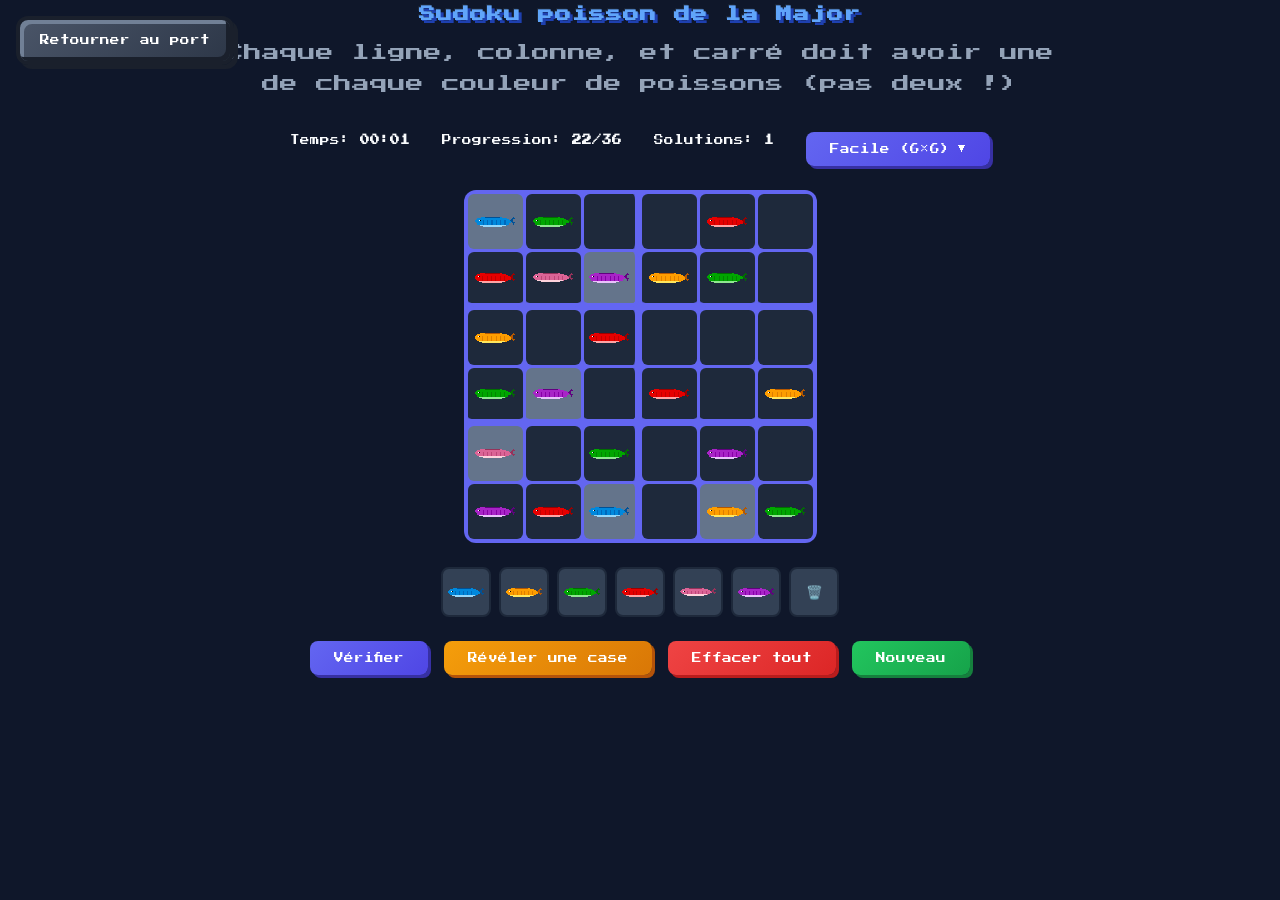
==== commit f556487d: "Add proper sudoku generator for easy mode - generates unique-solution puzzles" ====
--- a/puzzles/fish-sudoku.html
+++ b/puzzles/fish-sudoku.html
@@ -476,6 +476,127 @@
             return gameMode === 'easy' ? PUZZLES_EASY : PUZZLES_HARD;
         }
 
+        // Generate a complete valid 6x6 sudoku solution
+        function generateSolution6x6() {
+            const grid = Array(6).fill(null).map(() => Array(6).fill(0));
+            
+            function isValid(grid, row, col, num) {
+                // Check row
+                for (let c = 0; c < 6; c++) {
+                    if (grid[row][c] === num) return false;
+                }
+                // Check column
+                for (let r = 0; r < 6; r++) {
+                    if (grid[r][col] === num) return false;
+                }
+                // Check 2x3 box
+                const boxRow = Math.floor(row / 2) * 2;
+                const boxCol = Math.floor(col / 3) * 3;
+                for (let r = boxRow; r < boxRow + 2; r++) {
+                    for (let c = boxCol; c < boxCol + 3; c++) {
+                        if (grid[r][c] === num) return false;
+                    }
+                }
+                return true;
+            }
+            
+            function solve(grid) {
+                for (let row = 0; row < 6; row++) {
+                    for (let col = 0; col < 6; col++) {
+                        if (grid[row][col] === 0) {
+                            const nums = [1, 2, 3, 4, 5, 6].sort(() => Math.random() - 0.5);
+                            for (let num of nums) {
+                                if (isValid(grid, row, col, num)) {
+                                    grid[row][col] = num;
+                                    if (solve(grid)) return true;
+                                    grid[row][col] = 0;
+                                }
+                            }
+                            return false;
+                        }
+                    }
+                }
+                return true;
+            }
+            
+            solve(grid);
+            return grid;
+        }
+        
+        // Count solutions for a 6x6 grid (up to limit)
+        function countSolutions6x6(grid, limit = 2) {
+            let count = 0;
+            
+            function isValid(grid, row, col, num) {
+                for (let c = 0; c < 6; c++) if (grid[row][c] === num) return false;
+                for (let r = 0; r < 6; r++) if (grid[r][col] === num) return false;
+                const boxRow = Math.floor(row / 2) * 2;
+                const boxCol = Math.floor(col / 3) * 3;
+                for (let r = boxRow; r < boxRow + 2; r++) {
+                    for (let c = boxCol; c < boxCol + 3; c++) {
+                        if (grid[r][c] === num) return false;
+                    }
+                }
+                return true;
+            }
+            
+            function solve(g) {
+                if (count >= limit) return;
+                for (let row = 0; row < 6; row++) {
+                    for (let col = 0; col < 6; col++) {
+                        if (g[row][col] === 0) {
+                            for (let num = 1; num <= 6; num++) {
+                                if (isValid(g, row, col, num)) {
+                                    g[row][col] = num;
+                                    solve(g);
+                                    g[row][col] = 0;
+                                }
+                            }
+                            return;
+                        }
+                    }
+                }
+                count++;
+            }
+            
+            const gridCopy = grid.map(row => [...row]);
+            solve(gridCopy);
+            return count;
+        }
+        
+        // Generate a puzzle with unique solution
+        function generatePuzzle6x6(targetClues = 22) {
+            const solution = generateSolution6x6();
+            const puzzle = solution.map(row => [...row]);
+            
+            // Get all cell positions and shuffle
+            const cells = [];
+            for (let r = 0; r < 6; r++) {
+                for (let c = 0; c < 6; c++) {
+                    cells.push({ r, c });
+                }
+            }
+            cells.sort(() => Math.random() - 0.5);
+            
+            let clues = 36;
+            for (const cell of cells) {
+                if (clues <= targetClues) break;
+                
+                const backup = puzzle[cell.r][cell.c];
+                puzzle[cell.r][cell.c] = 0;
+                
+                // Check if still unique solution
+                if (countSolutions6x6(puzzle, 2) > 1) {
+                    // Not unique - restore cell
+                    puzzle[cell.r][cell.c] = backup;
+                } else {
+                    clues--;
+                }
+            }
+            
+            return { puzzle, solution, clues };
+        }
+
         let currentPuzzle = 0;
         let grid = [];
         let selectedFish = null;
@@ -489,15 +610,12 @@
             const size = getGridSize();
             const puzzles = getPuzzles();
             
-            // For 6x6, validate puzzles have solutions. For 9x9, trust pre-made puzzles (validation is slow)
+            // Easy mode: generate new puzzle with unique solution
+            // Hard mode: use pre-made puzzles
             if (gameMode === 'easy') {
-                let attempts = 0;
-                do {
-                    currentPuzzle = Math.floor(Math.random() * puzzles.length);
-                    grid = puzzles[currentPuzzle].map(row => [...row]);
-                    attempts++;
-                } while ((countSolutions(grid, 1) < 1 || currentPuzzle === lastPuzzle.easy) && attempts < puzzles.length * 2);
-                lastPuzzle.easy = currentPuzzle;
+                // Generate a new puzzle with unique solution
+                const result = generatePuzzle6x6(20 + Math.floor(Math.random() * 5)); // 20-24 clues
+                grid = result.puzzle.map(row => [...row]);
             } else {
                 // Hard mode: use pre-made puzzles, avoid same puzzle twice in a row
                 let newIndex;
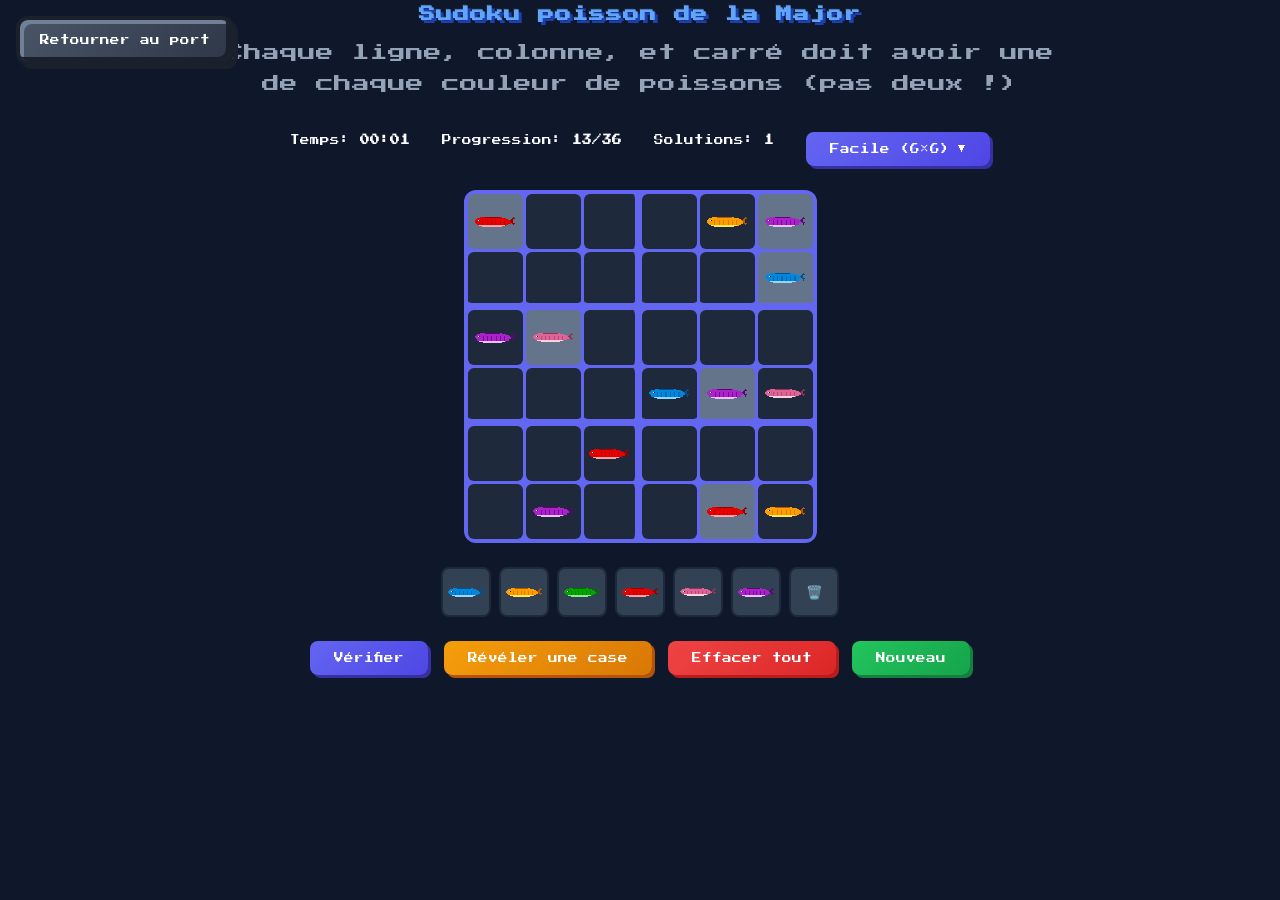
==== commit b490f12a: "Reduce easy puzzle clues to 12-16 for medium difficulty" ====
--- a/puzzles/fish-sudoku.html
+++ b/puzzles/fish-sudoku.html
@@ -614,7 +614,9 @@
             // Hard mode: use pre-made puzzles
             if (gameMode === 'easy') {
                 // Generate a new puzzle with unique solution
-                const result = generatePuzzle6x6(20 + Math.floor(Math.random() * 5)); // 20-24 clues
+                // Target 12-16 clues for medium difficulty (minimum is ~8 for 6x6)
+                const targetClues = 12 + Math.floor(Math.random() * 5); // 12-16 clues
+                const result = generatePuzzle6x6(targetClues);
                 grid = result.puzzle.map(row => [...row]);
             } else {
                 // Hard mode: use pre-made puzzles, avoid same puzzle twice in a row
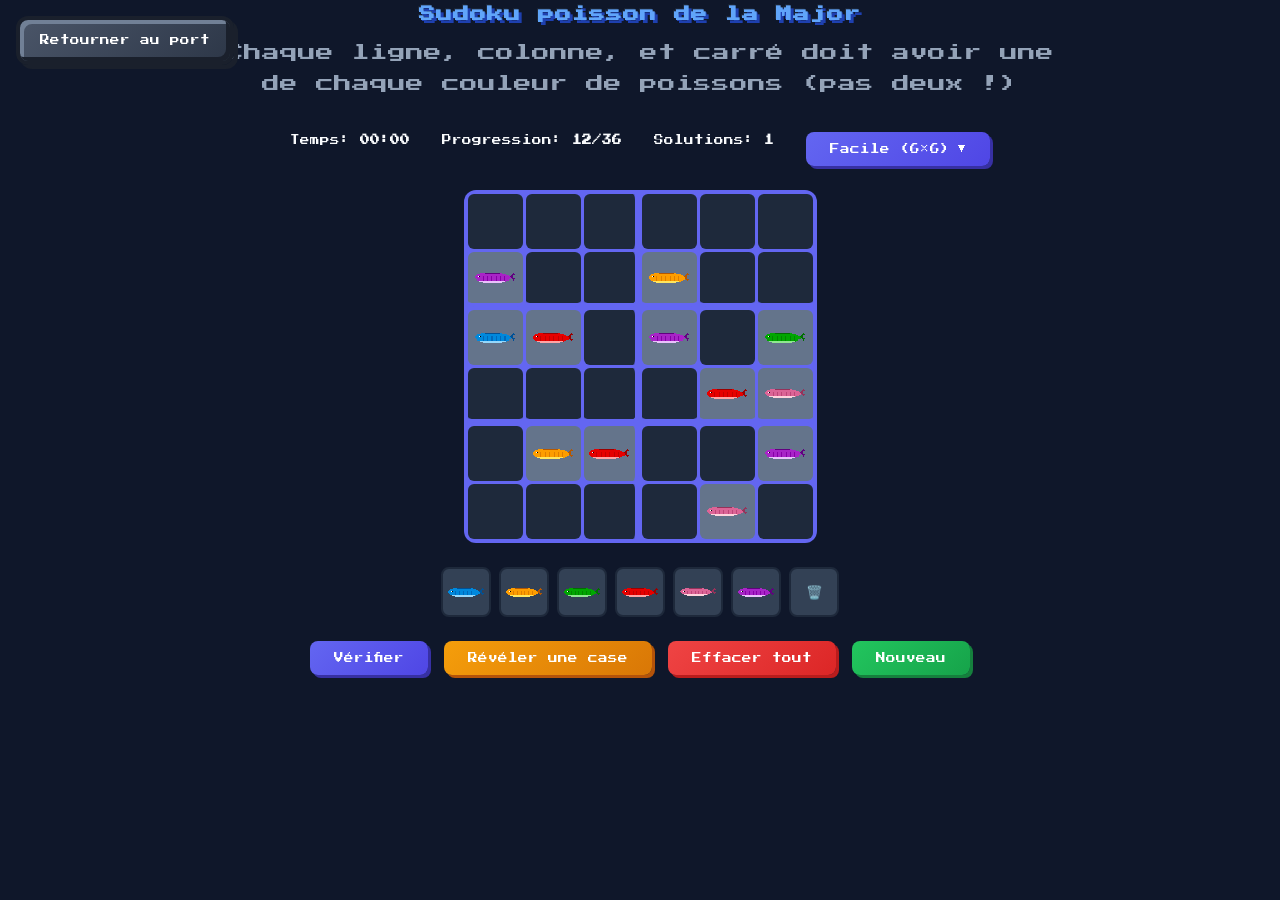
==== commit 2d669f1b: "Fix: use originalGrid for prefilled tracking, ensure all 6 fish colors appear" ====
--- a/puzzles/fish-sudoku.html
+++ b/puzzles/fish-sudoku.html
@@ -569,6 +569,14 @@
             const solution = generateSolution6x6();
             const puzzle = solution.map(row => [...row]);
             
+            // Track which values have at least one clue
+            const valuesPresent = new Set();
+            for (let r = 0; r < 6; r++) {
+                for (let c = 0; c < 6; c++) {
+                    valuesPresent.add(puzzle[r][c]);
+                }
+            }
+            
             // Get all cell positions and shuffle
             const cells = [];
             for (let r = 0; r < 6; r++) {
@@ -581,6 +589,24 @@
             let clues = 36;
             for (const cell of cells) {
                 if (clues <= targetClues) break;
+                
+                const value = puzzle[cell.r][cell.c];
+                const isLastInstanceOfValue = !Array.from({length: 6}, (_, i) => i).some(r => 
+                    r !== cell.r && puzzle[r][cell.c] === value
+                ) || !Array.from({length: 6}, (_, i) => i).some(c => 
+                    c !== cell.c && puzzle[cell.r][c] === value
+                );
+                
+                // Don't remove if it's the last instance of this value in the grid
+                // (count occurrences across entire grid)
+                let valueCount = 0;
+                for (let r = 0; r < 6; r++) {
+                    for (let c = 0; c < 6; c++) {
+                        if (puzzle[r][c] === value) valueCount++;
+                    }
+                }
+                
+                if (valueCount <= 1) continue; // Keep at least one of each value
                 
                 const backup = puzzle[cell.r][cell.c];
                 puzzle[cell.r][cell.c] = 0;
@@ -599,6 +625,7 @@
 
         let currentPuzzle = 0;
         let grid = [];
+        let originalGrid = []; // Store original puzzle state for clearAll
         let selectedFish = null;
         let selectedCell = null;
         let startTime = Date.now();
@@ -628,6 +655,9 @@
                 lastPuzzle.hard = currentPuzzle;
                 grid = puzzles[currentPuzzle].map(row => [...row]);
             }
+            
+            // Store original grid for clearAll
+            originalGrid = grid.map(row => [...row]);
             
             selectedFish = null;
             selectedCell = null;
@@ -697,7 +727,7 @@
                     const value = grid[row][col];
                     if (value > 0) {
                         cell.innerHTML = getFishDisplay(value);
-                        if (puzzles[currentPuzzle][row][col] !== 0) {
+                        if (originalGrid[row][col] !== 0) {
                             cell.classList.add('fixed');
                         }
                     }
@@ -1144,12 +1174,11 @@
         
         function clearAll() {
             const size = getGridSize();
-            const puzzles = getPuzzles();
             
             // Clear all non-fixed cells
             for (let row = 0; row < size; row++) {
                 for (let col = 0; col < size; col++) {
-                    if (puzzles[currentPuzzle][row][col] === 0) {
+                    if (originalGrid[row][col] === 0) {
                         grid[row][col] = 0;
                         const cell = document.querySelector(`.sudoku-cell[data-row="${row}"][data-col="${col}"]`);
                         cell.innerHTML = '';
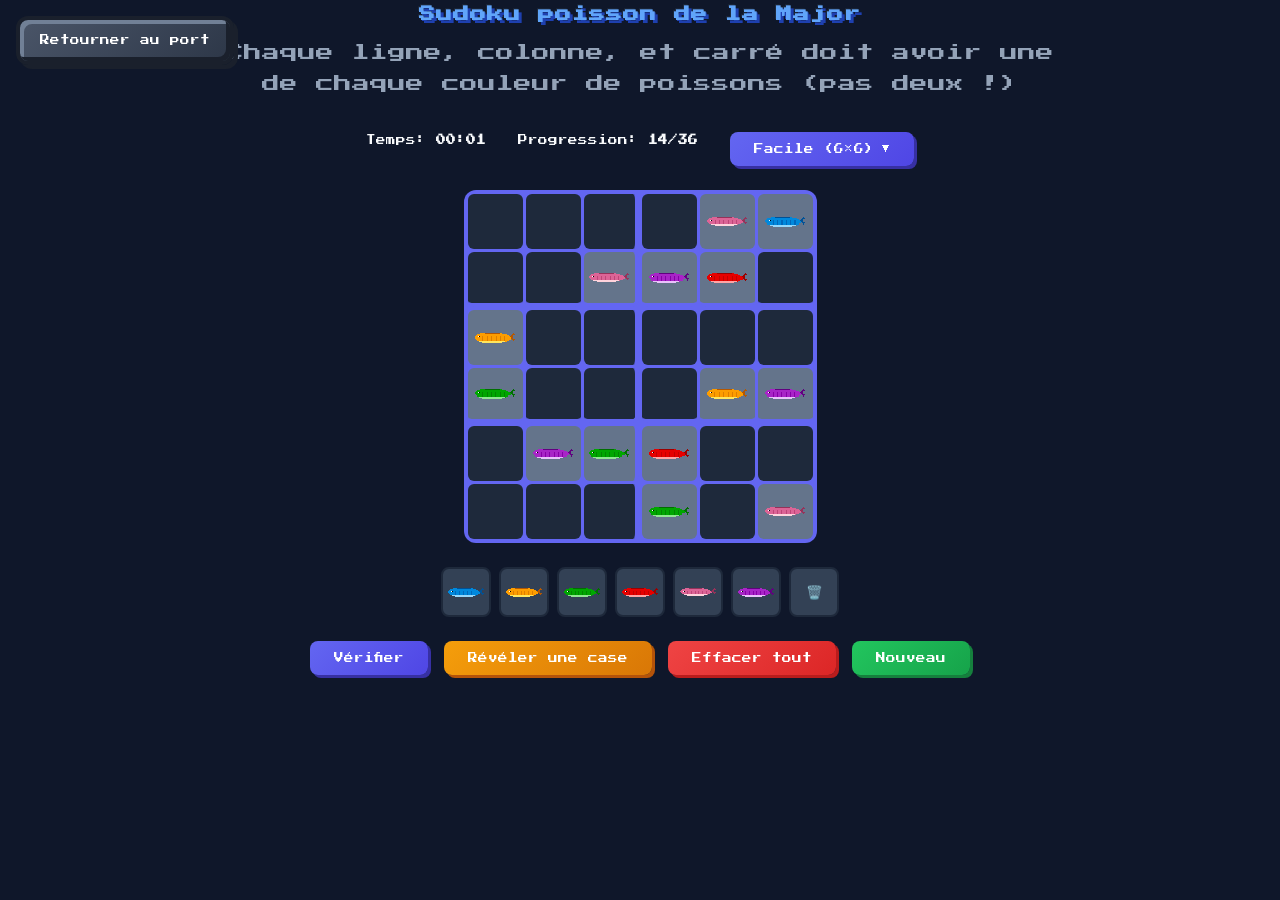
==== commit c373d64b: "Remove solution counter - puzzles now have unique solutions" ====
--- a/puzzles/fish-sudoku.html
+++ b/puzzles/fish-sudoku.html
@@ -298,7 +298,6 @@
                 <div class="stats-bar">
                     <span>Temps: <strong id="timer">00:00</strong></span>
                     <span>Progression: <strong id="progress">0/36</strong></span>
-                    <span>Solutions: <strong id="solutions">...</strong></span>
                     <div class="custom-select">
                         <button class="select-btn" id="mode-btn">Facile (6×6)</button>
                         <div class="select-options" id="mode-options">
@@ -671,7 +670,6 @@
             renderGrid();
             renderPalette();
             updateProgress();
-            updateSolutionCount();
 
             if (timerInterval) clearInterval(timerInterval);
             timerInterval = setInterval(updateTimer, 1000);
@@ -812,7 +810,6 @@
                     cell.classList.add('revealed');
                     cell.classList.remove('reveal-highlight');
                     updateProgress();
-                    updateSolutionCount();
                 }
                 
                 // Exit reveal mode
@@ -938,7 +935,6 @@
 
             cell.classList.remove('correct', 'wrong');
             updateProgress();
-            updateSolutionCount();
         }
 
         function updateProgress() {
@@ -1022,16 +1018,6 @@
             return count >= limit ? `${limit}+` : count;
         }
 
-        function updateSolutionCount() {
-            // Skip solution counting for 9x9 grids - too slow
-            if (gameMode === 'hard') {
-                document.getElementById('solutions').textContent = '?';
-                return;
-            }
-            const count = countSolutions(grid, 100);
-            document.getElementById('solutions').textContent = count;
-        }
-
         function validate() {
             const feedback = document.getElementById('feedback');
             const size = getGridSize();
@@ -1190,7 +1176,6 @@
             selectedCell = null;
             exitRevealMode();
             updateProgress();
-            updateSolutionCount();
             
             // Clear palette selection
             document.querySelectorAll('.fish-btn').forEach(btn => btn.classList.remove('selected'));
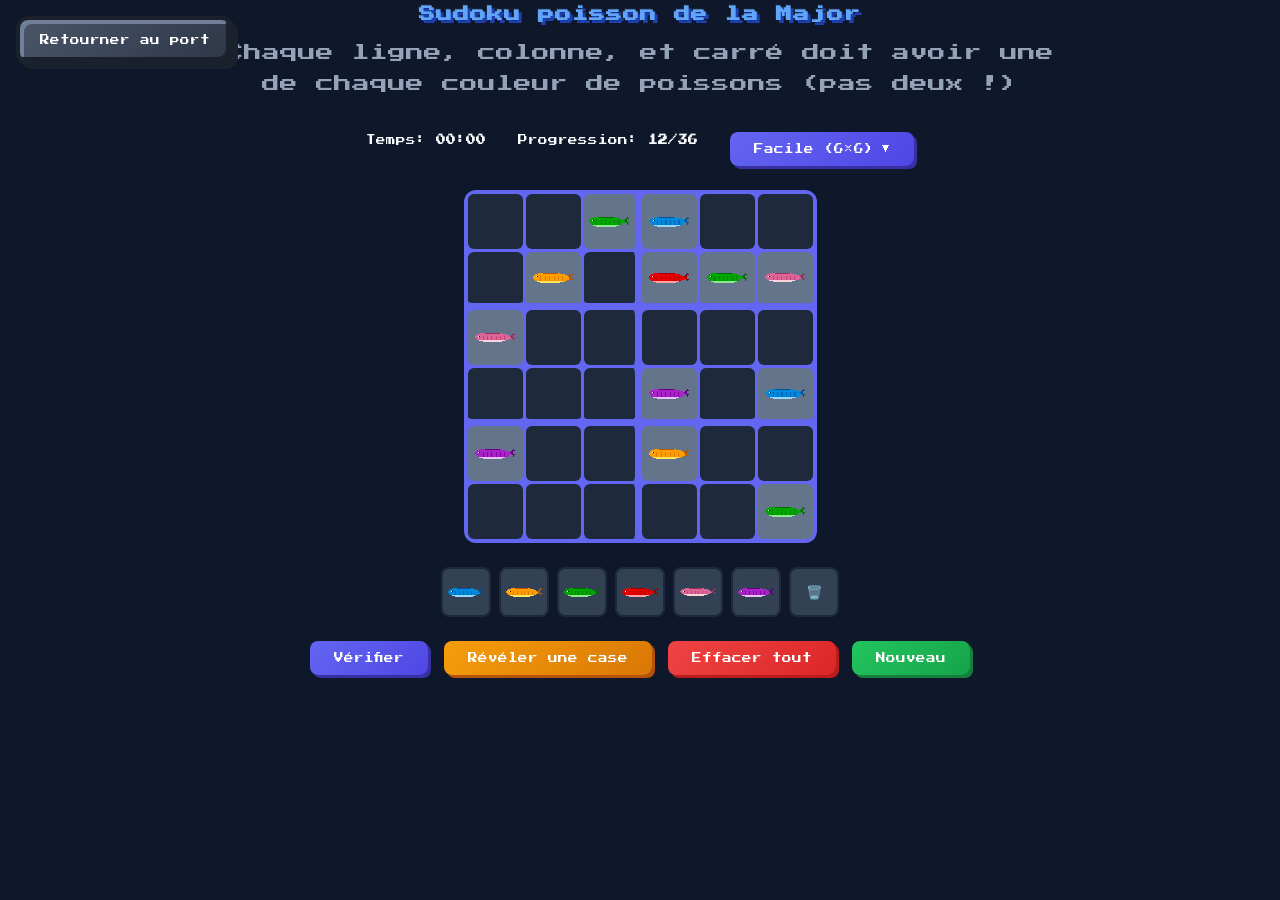
==== commit f6bdaef5: "Fix reveal to use stored solution; clearAll removes .selected class" ====
--- a/puzzles/fish-sudoku.html
+++ b/puzzles/fish-sudoku.html
@@ -625,6 +625,7 @@
         let currentPuzzle = 0;
         let grid = [];
         let originalGrid = []; // Store original puzzle state for clearAll
+        let solutionGrid = []; // Store solution for reveal mode
         let selectedFish = null;
         let selectedCell = null;
         let startTime = Date.now();
@@ -644,6 +645,7 @@
                 const targetClues = 12 + Math.floor(Math.random() * 5); // 12-16 clues
                 const result = generatePuzzle6x6(targetClues);
                 grid = result.puzzle.map(row => [...row]);
+                solutionGrid = result.solution.map(row => [...row]);
             } else {
                 // Hard mode: use pre-made puzzles, avoid same puzzle twice in a row
                 let newIndex;
@@ -653,6 +655,8 @@
                 currentPuzzle = newIndex;
                 lastPuzzle.hard = currentPuzzle;
                 grid = puzzles[currentPuzzle].map(row => [...row]);
+                // Hard mode doesn't have stored solution - countSolutions will be used
+                solutionGrid = [];
             }
             
             // Store original grid for clearAll
@@ -802,8 +806,14 @@
                     return; // Can't reveal already filled cells
                 }
                 
-                // Find a valid value for this cell
-                const validValue = findValidValue(row, col);
+                // Use stored solution for easy mode, or find valid value for hard mode
+                let validValue;
+                if (gameMode === 'easy' && solutionGrid.length > 0) {
+                    validValue = solutionGrid[row][col];
+                } else {
+                    validValue = findValidValue(row, col);
+                }
+                
                 if (validValue) {
                     grid[row][col] = validValue;
                     cell.innerHTML = getFishDisplay(validValue);
@@ -1168,7 +1178,7 @@
                         grid[row][col] = 0;
                         const cell = document.querySelector(`.sudoku-cell[data-row="${row}"][data-col="${col}"]`);
                         cell.innerHTML = '';
-                        cell.classList.remove('correct', 'wrong', 'reveal-highlight');
+                        cell.classList.remove('correct', 'wrong', 'reveal-highlight', 'selected');
                     }
                 }
             }
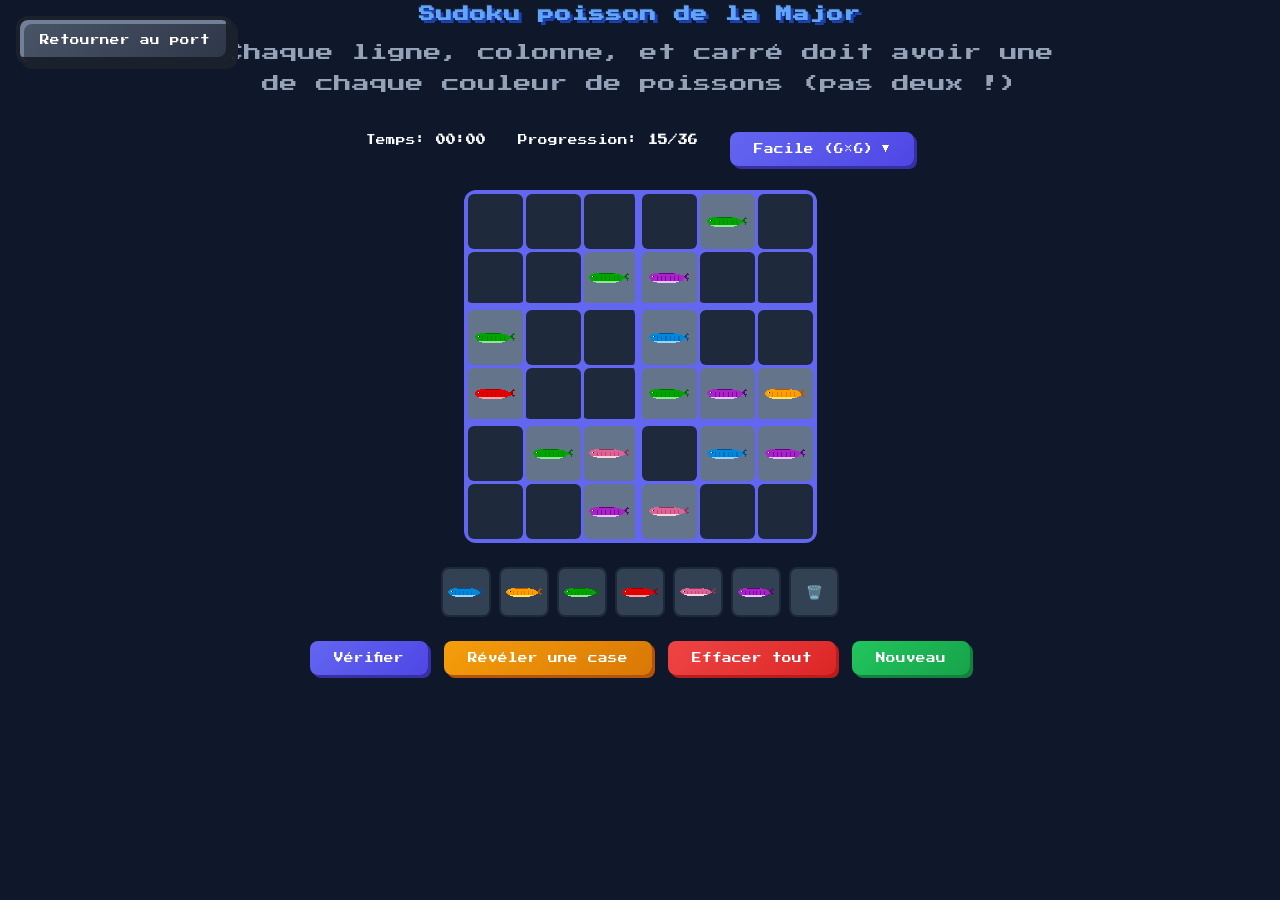
==== commit 756dc9be: "clearAll also removes .revealed class so cells become fillable again" ====
--- a/puzzles/fish-sudoku.html
+++ b/puzzles/fish-sudoku.html
@@ -1178,7 +1178,7 @@
                         grid[row][col] = 0;
                         const cell = document.querySelector(`.sudoku-cell[data-row="${row}"][data-col="${col}"]`);
                         cell.innerHTML = '';
-                        cell.classList.remove('correct', 'wrong', 'reveal-highlight', 'selected');
+                        cell.classList.remove('correct', 'wrong', 'reveal-highlight', 'selected', 'revealed');
                     }
                 }
             }
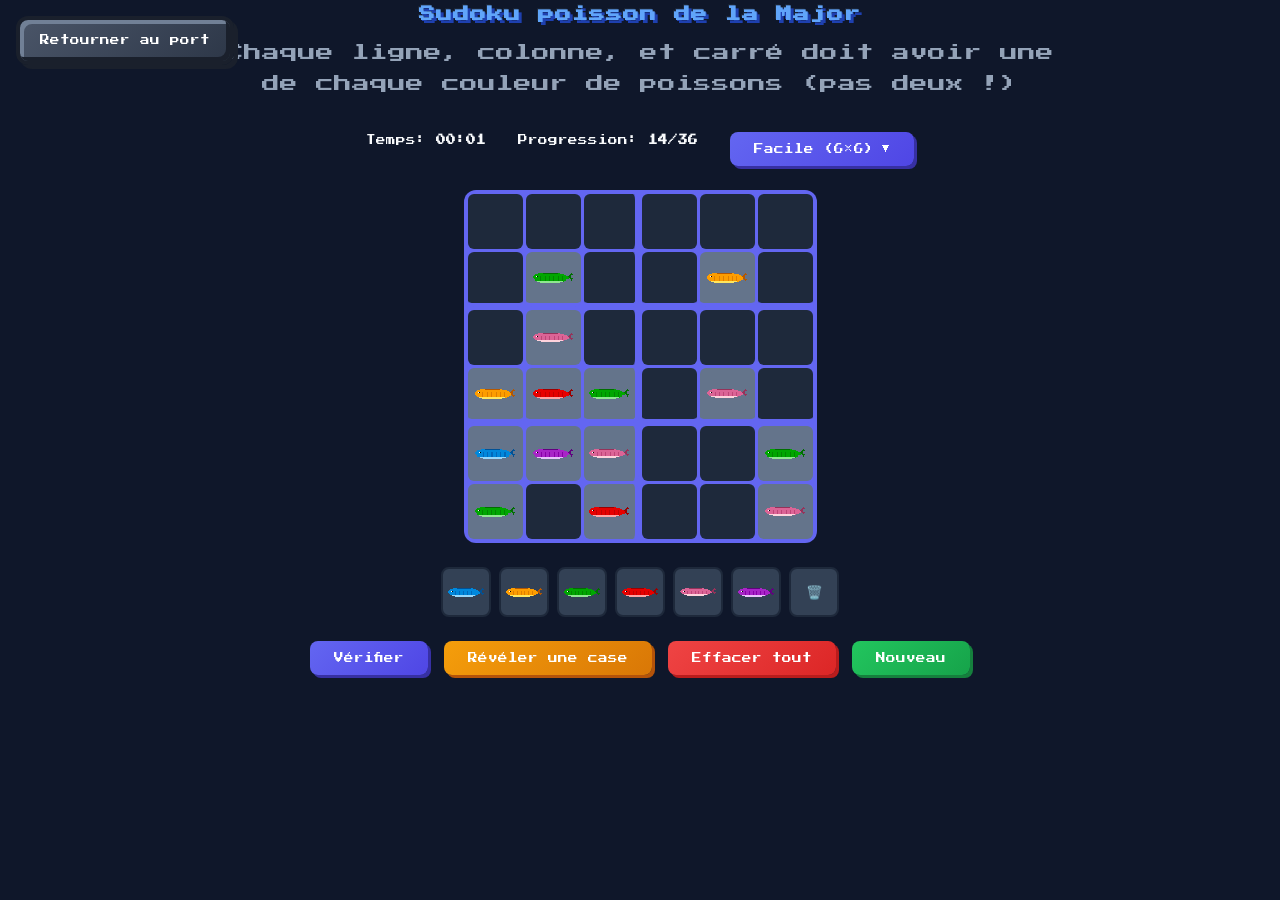
==== commit 747a473f: "Change sudoku fail overlay buttons to Ré-essaie/Arrête" ====
--- a/puzzles/fish-sudoku.html
+++ b/puzzles/fish-sudoku.html
@@ -338,8 +338,8 @@
             <h2>Oops...</h2>
             <p>Il y a au moins deux poissons d'une couleur quelque part...</p>
             <div style="display: flex; gap: 1rem; justify-content: center; margin-top: 1rem;">
-                <button class="btn-play" id="continue-btn" style="background: linear-gradient(135deg, #22c55e, #16a34a); padding: 1rem 2rem; font-family: 'Press Start 2P', monospace; font-size: 0.7rem; border-radius: 8px; border: none; color: white; cursor: pointer; box-shadow: 4px 4px 0 #15803d;">Oui</button>
-                <a href="../index.html" style="background: linear-gradient(135deg, #ef4444, #dc2626); padding: 1rem 2rem; font-family: 'Press Start 2P', monospace; font-size: 0.7rem; border-radius: 8px; border: none; color: white; text-decoration: none; cursor: pointer; box-shadow: 4px 4px 0 #b91c1c;">Non</a>
+                <button class="btn-play" id="continue-btn" style="background: linear-gradient(135deg, #22c55e, #16a34a); padding: 1rem 2rem; font-family: 'Press Start 2P', monospace; font-size: 0.7rem; border-radius: 8px; border: none; color: white; cursor: pointer; box-shadow: 4px 4px 0 #15803d;">Ré-essaie</button>
+                <a href="../index.html" style="background: linear-gradient(135deg, #ef4444, #dc2626); padding: 1rem 2rem; font-family: 'Press Start 2P', monospace; font-size: 0.7rem; border-radius: 8px; border: none; color: white; text-decoration: none; cursor: pointer; box-shadow: 4px 4px 0 #b91c1c;">Arrête</a>
             </div>
         </div>
     </div>
